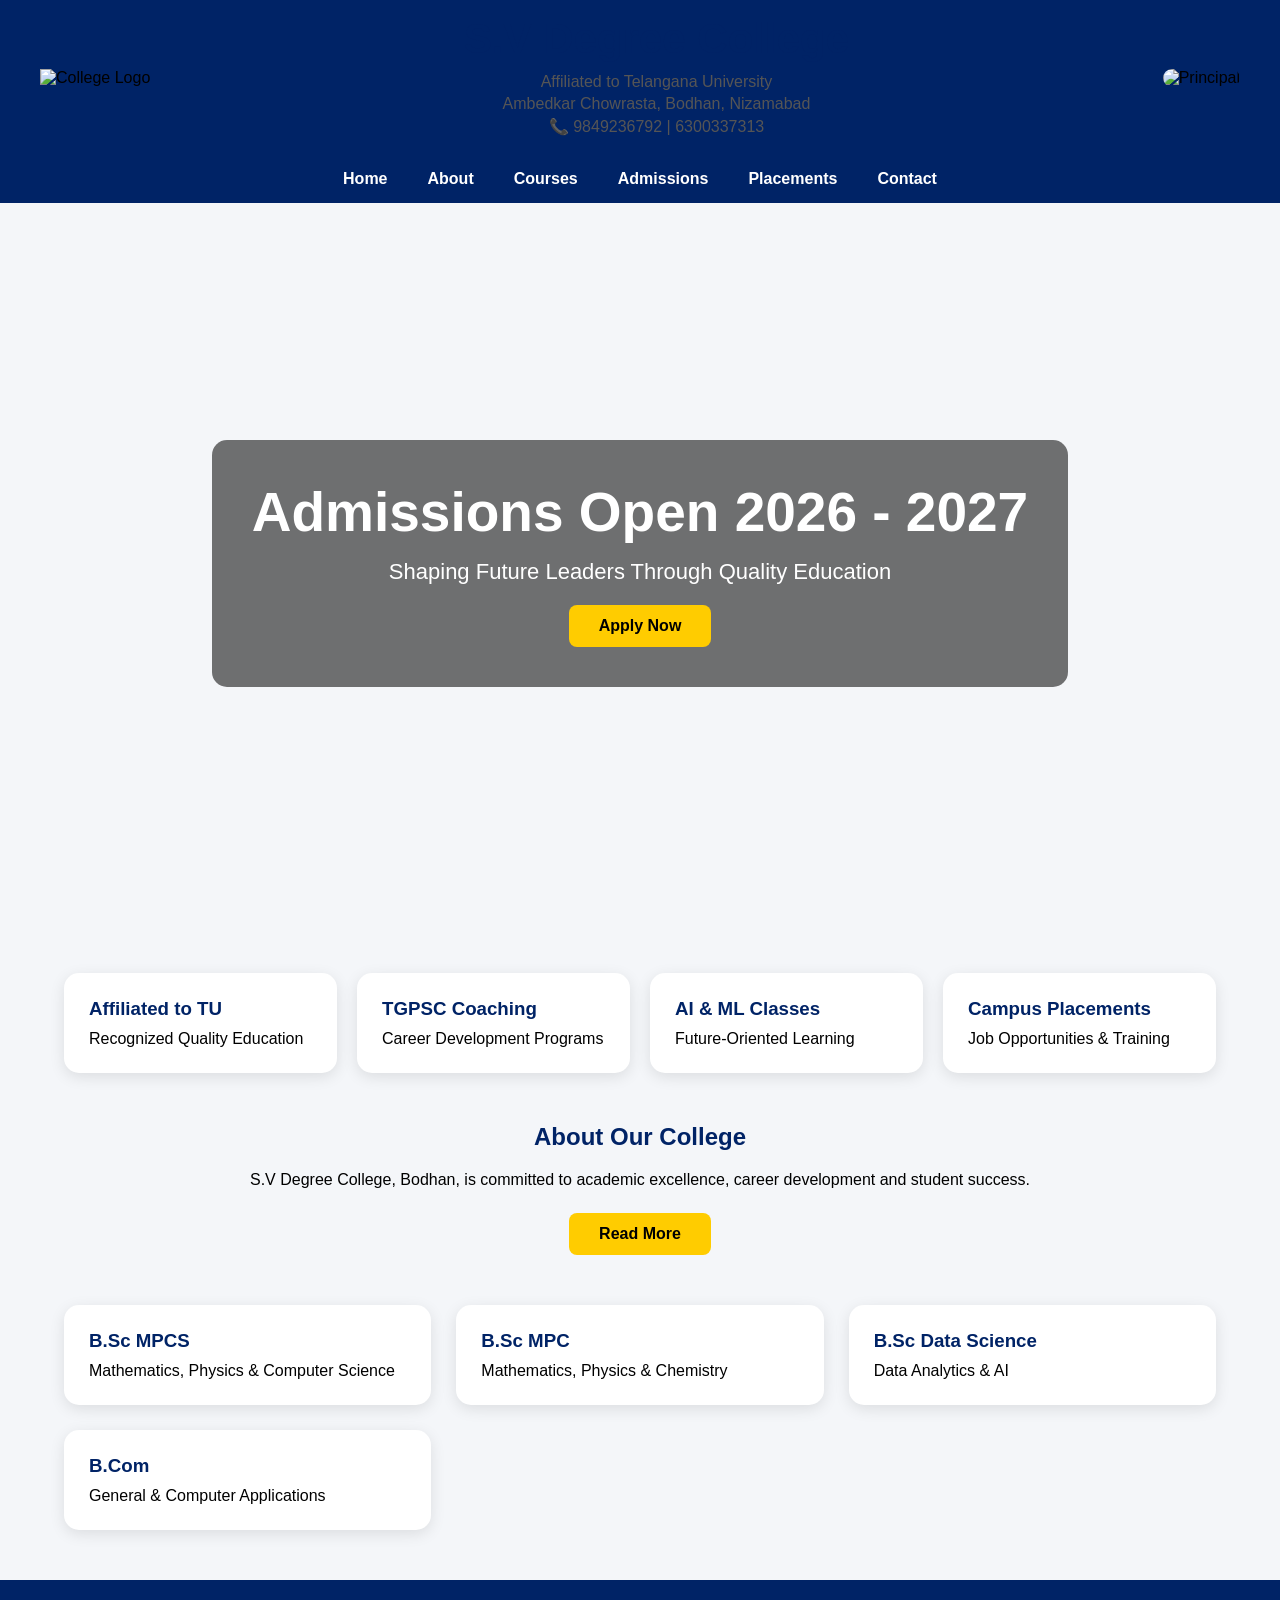
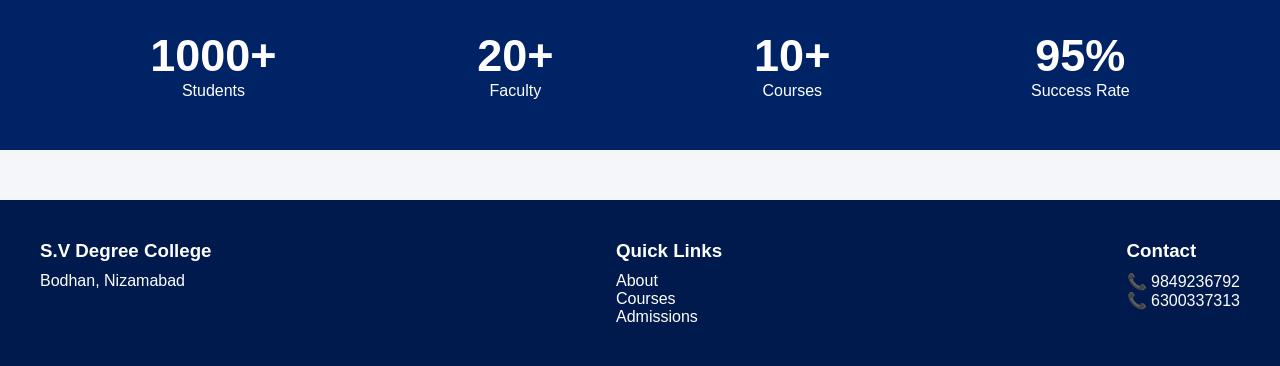
==== index.html @ baac0165 "Add files via upload" ====
<!DOCTYPE html>
<html lang="en">

<head>
    <meta charset="UTF-8">
    <meta name="viewport" content="width=device-width, initial-scale=1.0">
    <title>S.V Degree College</title>

    <link rel="stylesheet" href="style.css">
</head>

<body>

    <!-- TOP HEADER -->

    <header class="top-header">

        <div class="college-logo">
            <img src="images/logo.png.jpeg" alt="College Logo">
        </div>

        <div class="college-info">
            <h1>S.V Degree College</h1>
            <p>Affiliated to Telangana University</p>
            <p>Ambedkar Chowrasta, Bodhan, Nizamabad</p>
            <p>📞 9849236792 | 6300337313</p>
        </div>

        <div class="principal-image">
            <img src="images/image.png1.jpeg" alt="Principal">
        </div>

    </header>

    <!-- NAVBAR -->

    <nav>
        <ul>
            <li><a href="index.html">Home</a></li>
            <li><a href="about.html">About</a></li>
            <li><a href="courses.html">Courses</a></li>
            <li><a href="admissions.html">Admissions</a></li>
            <li><a href="placements.html">Placements</a></li>
            <li><a href="contact.html">Contact</a></li>
        </ul>
    </nav>

    <!-- HERO SECTION -->

    <section class="hero">

        <div class="overlay">

            <h1>Admissions Open 2026 - 2027</h1>

            <p>
                Shaping Future Leaders Through Quality Education
            </p>

            <a href="admissions.html" class="btn">
                Apply Now
            </a>

        </div>

    </section>

    <!-- FEATURES -->

    <section class="highlights">

        <div class="card">
            <h3>Affiliated to TU</h3>
            <p>Recognized Quality Education</p>
        </div>

        <div class="card">
            <h3>TGPSC Coaching</h3>
            <p>Career Development Programs</p>
        </div>

        <div class="card">
            <h3>AI & ML Classes</h3>
            <p>Future-Oriented Learning</p>
        </div>

        <div class="card">
            <h3>Campus Placements</h3>
            <p>Job Opportunities & Training</p>
        </div>

    </section>

    <!-- ABOUT -->

    <section class="about-short">

        <h2>About Our College</h2>

        <p>
            S.V Degree College, Bodhan, is committed to academic excellence,
            career development and student success.
        </p>

        <a href="about.html" class="btn">
            Read More
        </a>

    </section>

    <!-- COURSES -->

    <section class="course-grid">

        <div class="card">
            <h3>B.Sc MPCS</h3>
            <p>Mathematics, Physics & Computer Science</p>
        </div>

        <div class="card">
            <h3>B.Sc MPC</h3>
            <p>Mathematics, Physics & Chemistry</p>
        </div>

        <div class="card">
            <h3>B.Sc Data Science</h3>
            <p>Data Analytics & AI</p>
        </div>

        <div class="card">
            <h3>B.Com</h3>
            <p>General & Computer Applications</p>
        </div>

    </section>

    <!-- STATS -->

    <section class="stats">

        <div>
            <h2>1000+</h2>
            <p>Students</p>
        </div>

        <div>
            <h2>20+</h2>
            <p>Faculty</p>
        </div>

        <div>
            <h2>10+</h2>
            <p>Courses</p>
        </div>

        <div>
            <h2>95%</h2>
            <p>Success Rate</p>
        </div>

    </section>

    <!-- FOOTER -->

    <footer>

        <div class="footer-content">

            <div>
                <h3>S.V Degree College</h3>
                <p>Bodhan, Nizamabad</p>
            </div>

            <div>
                <h3>Quick Links</h3>

                <p><a href="about.html">About</a></p>
                <p><a href="courses.html">Courses</a></p>
                <p><a href="admissions.html">Admissions</a></p>
            </div>

            <div>
                <h3>Contact</h3>

                <p>📞 9849236792</p>
                <p>📞 6300337313</p>
            </div>

        </div>

    </footer>

    <script src="script.js"></script>

</body>

</html>
---- style.css ----
*{
    margin:0;
    padding:0;
    box-sizing:border-box;
    font-family:Arial, sans-serif;
}

body{
    background:#f4f6f9;
}

/* TOP HEADER */

.top-header{
    display:flex;
    align-items:center;
    justify-content:space-between;
    padding:15px 40px;
    background:white;
}

.college-logo img{
    width:110px;
    height:auto;
}

.college-info{
    text-align:center;
    flex:1;
}

.college-info h1{
    color:#002366;
    font-size:42px;
    margin-bottom:10px;
}

.college-info p{
    color:#555;
    font-size:16px;
    margin:4px 0;
}

.principal-image img{
    width:170px;
    height:auto;
    border-radius:10px;
}

/* NAVBAR */

nav{
    background:#002366;
}

nav ul{
    list-style:none;
    display:flex;
    justify-content:center;
    padding:15px;
}

nav ul li{
    margin:0 20px;
}

nav ul li a{
    color:white;
    text-decoration:none;
    font-weight:bold;
    font-size:16px;
}

nav ul li a:hover{
    color:#ffcc00;
}

/* HERO */

.hero{
    height:80vh;
    background:url("images/campus.jpg");
    background-size:cover;
    background-position:center;
    display:flex;
    justify-content:center;
    align-items:center;
}

.overlay{
    background:rgba(0,0,0,0.55);
    padding:40px;
    border-radius:15px;
    color:white;
    text-align:center;
}

.overlay h1{
    font-size:55px;
    margin-bottom:15px;
}

.overlay p{
    font-size:22px;
    margin-bottom:20px;
}

.btn{
    display:inline-block;
    background:#ffcc00;
    color:black;
    text-decoration:none;
    padding:12px 30px;
    border-radius:8px;
    font-weight:bold;
}

/* HIGHLIGHTS */

.highlights{
    width:90%;
    max-width:1200px;
    margin:50px auto;
    display:grid;
    grid-template-columns:repeat(auto-fit,minmax(250px,1fr));
    gap:20px;
}

/* CARDS */

.card{
    background:white;
    padding:25px;
    border-radius:15px;
    box-shadow:0 4px 15px rgba(0,0,0,0.1);
    transition:0.3s;
}

.card:hover{
    transform:translateY(-8px);
}

.card h3{
    color:#002366;
    margin-bottom:10px;
}

/* ABOUT SECTION */

.about-short{
    width:90%;
    max-width:1000px;
    margin:50px auto;
    text-align:center;
}

.about-short h2{
    color:#002366;
    margin-bottom:15px;
}

.about-short p{
    margin-bottom:20px;
    line-height:1.7;
}

/* PAGE BANNER */

.page-banner{
    background:linear-gradient(135deg,#002366,#0047ab);
    color:white;
    text-align:center;
    padding:80px 20px;
}

.page-banner h1{
    font-size:45px;
}

.page-banner p{
    margin-top:10px;
}

/* CONTENT */

.content{
    width:90%;
    max-width:1200px;
    margin:50px auto;
}

/* COURSES GRID */

.course-grid{
    width:90%;
    max-width:1200px;
    margin:50px auto;
    display:grid;
    grid-template-columns:repeat(auto-fit,minmax(280px,1fr));
    gap:25px;
}

/* STATS */

.stats{
    background:#002366;
    color:white;
    padding:50px;
    display:flex;
    justify-content:space-around;
    text-align:center;
    flex-wrap:wrap;
}

.stats h2{
    font-size:45px;
}

/* FORMS */

form{
    background:white;
    padding:25px;
    border-radius:15px;
    box-shadow:0 4px 15px rgba(0,0,0,0.1);
}

input,
select,
textarea{
    width:100%;
    padding:12px;
    margin-bottom:15px;
    border:1px solid #ccc;
    border-radius:8px;
}

button{
    background:#002366;
    color:white;
    border:none;
    padding:12px 25px;
    border-radius:8px;
    cursor:pointer;
}

/* FOOTER */

footer{
    background:#001a4d;
    color:white;
    padding:40px;
    margin-top:50px;
}

.footer-content{
    display:flex;
    justify-content:space-between;
    flex-wrap:wrap;
    gap:20px;
}

.footer-content a{
    color:white;
    text-decoration:none;
}

.footer-content h3{
    margin-bottom:10px;
}
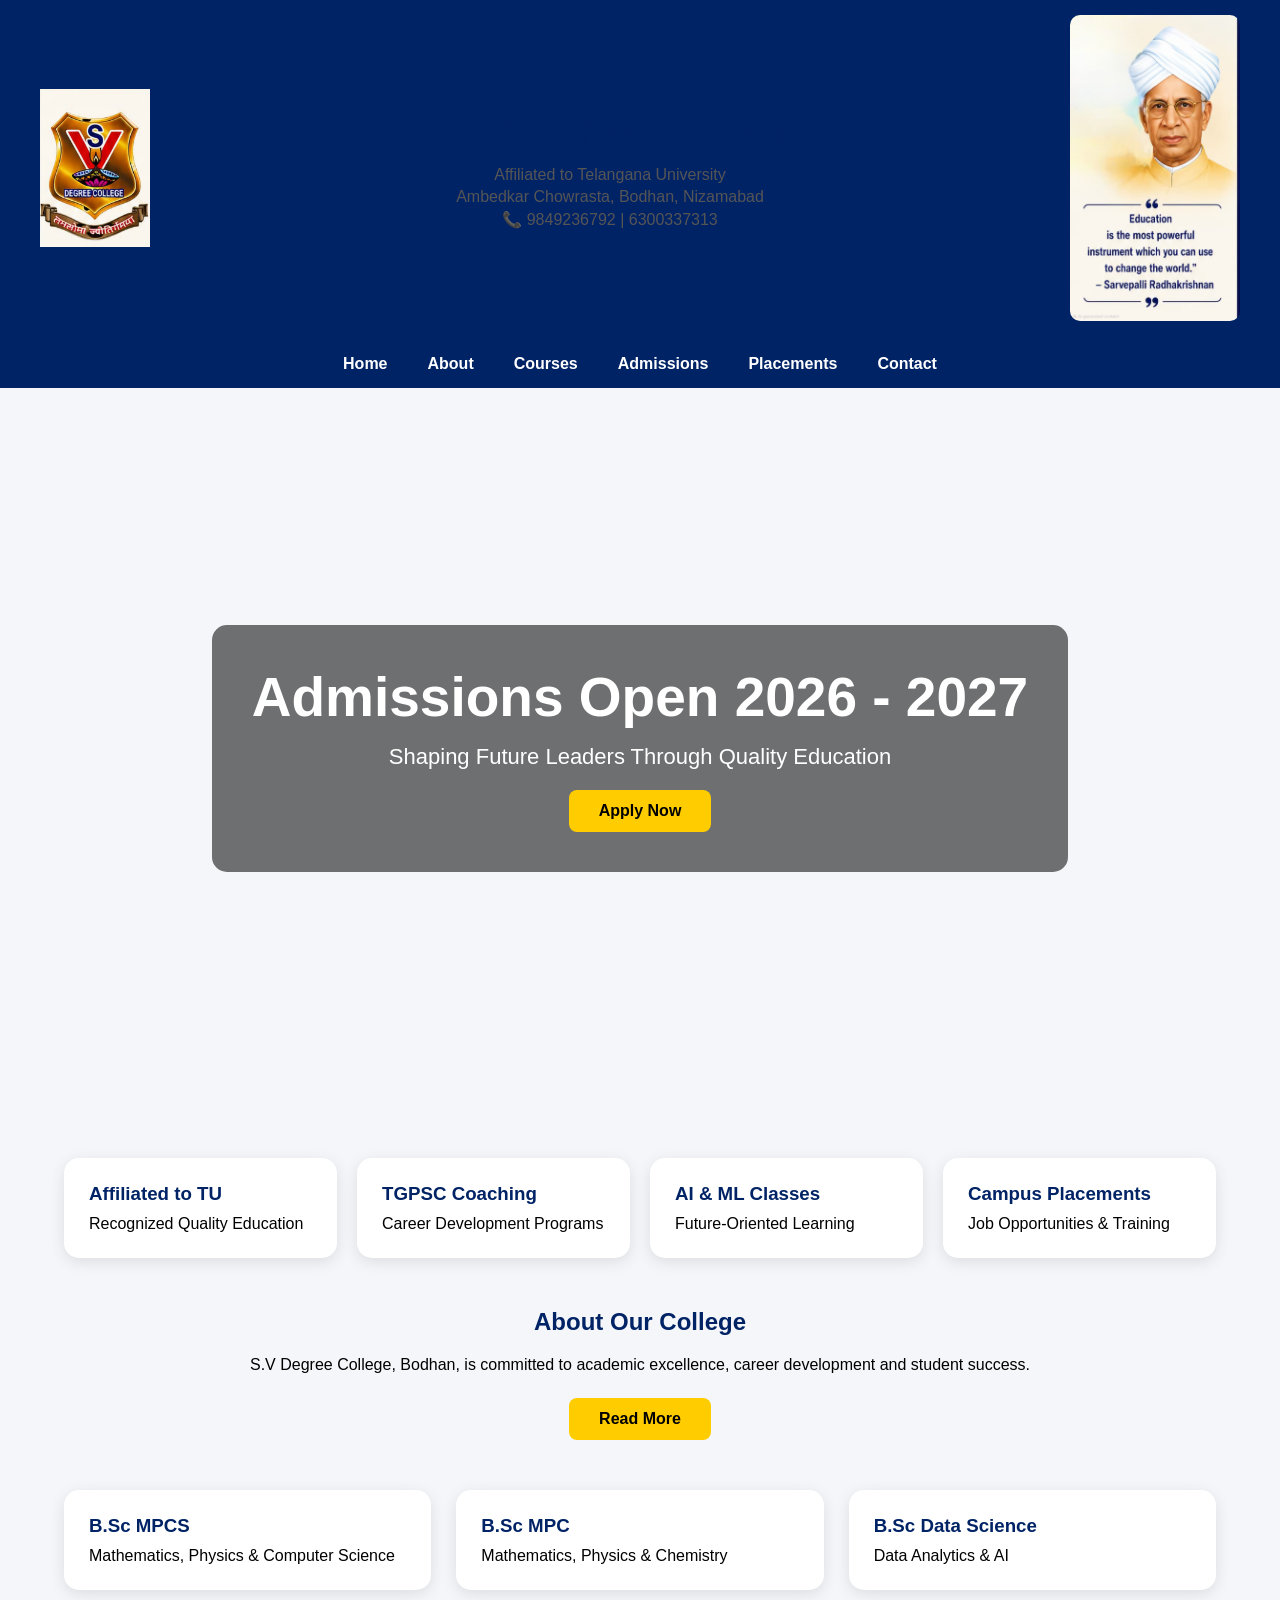
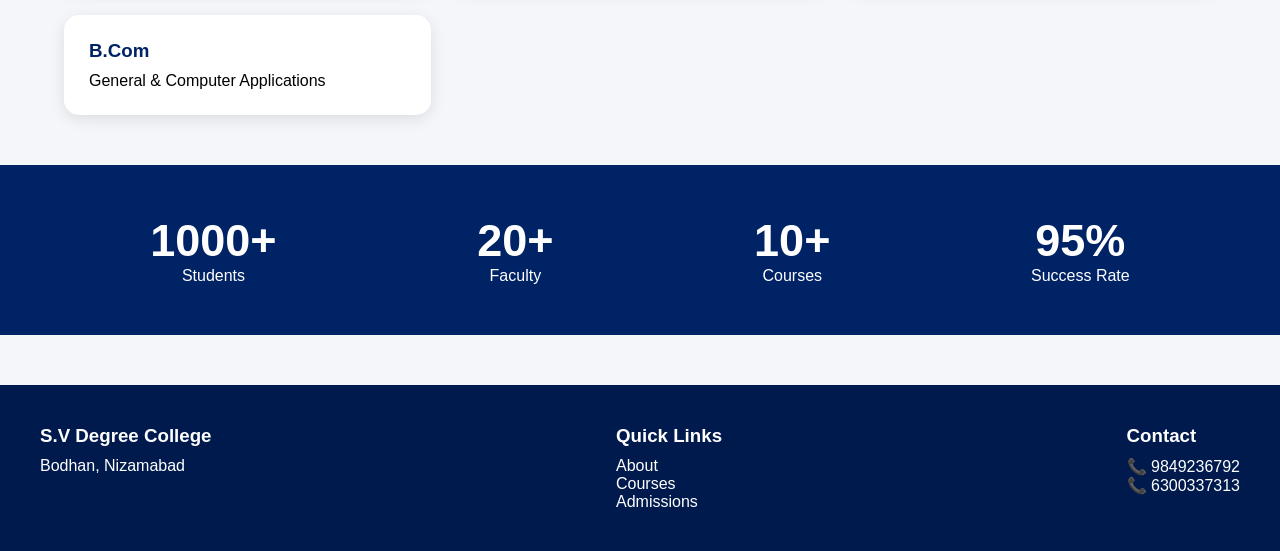
==== commit 05167e21: "Add files via upload" ====
--- a/index.html
+++ b/index.html
@@ -16,7 +16,7 @@
     <header class="top-header">
 
         <div class="college-logo">
-            <img src="images/logo.png.jpeg" alt="College Logo">
+            <img src="logo.png.jpeg" alt="College Logo">
         </div>
 
         <div class="college-info">
@@ -27,7 +27,7 @@
         </div>
 
         <div class="principal-image">
-            <img src="images/image.png1.jpeg" alt="Principal">
+            <img src="image.png1.jpeg" alt="Principal">
         </div>
 
     </header>
